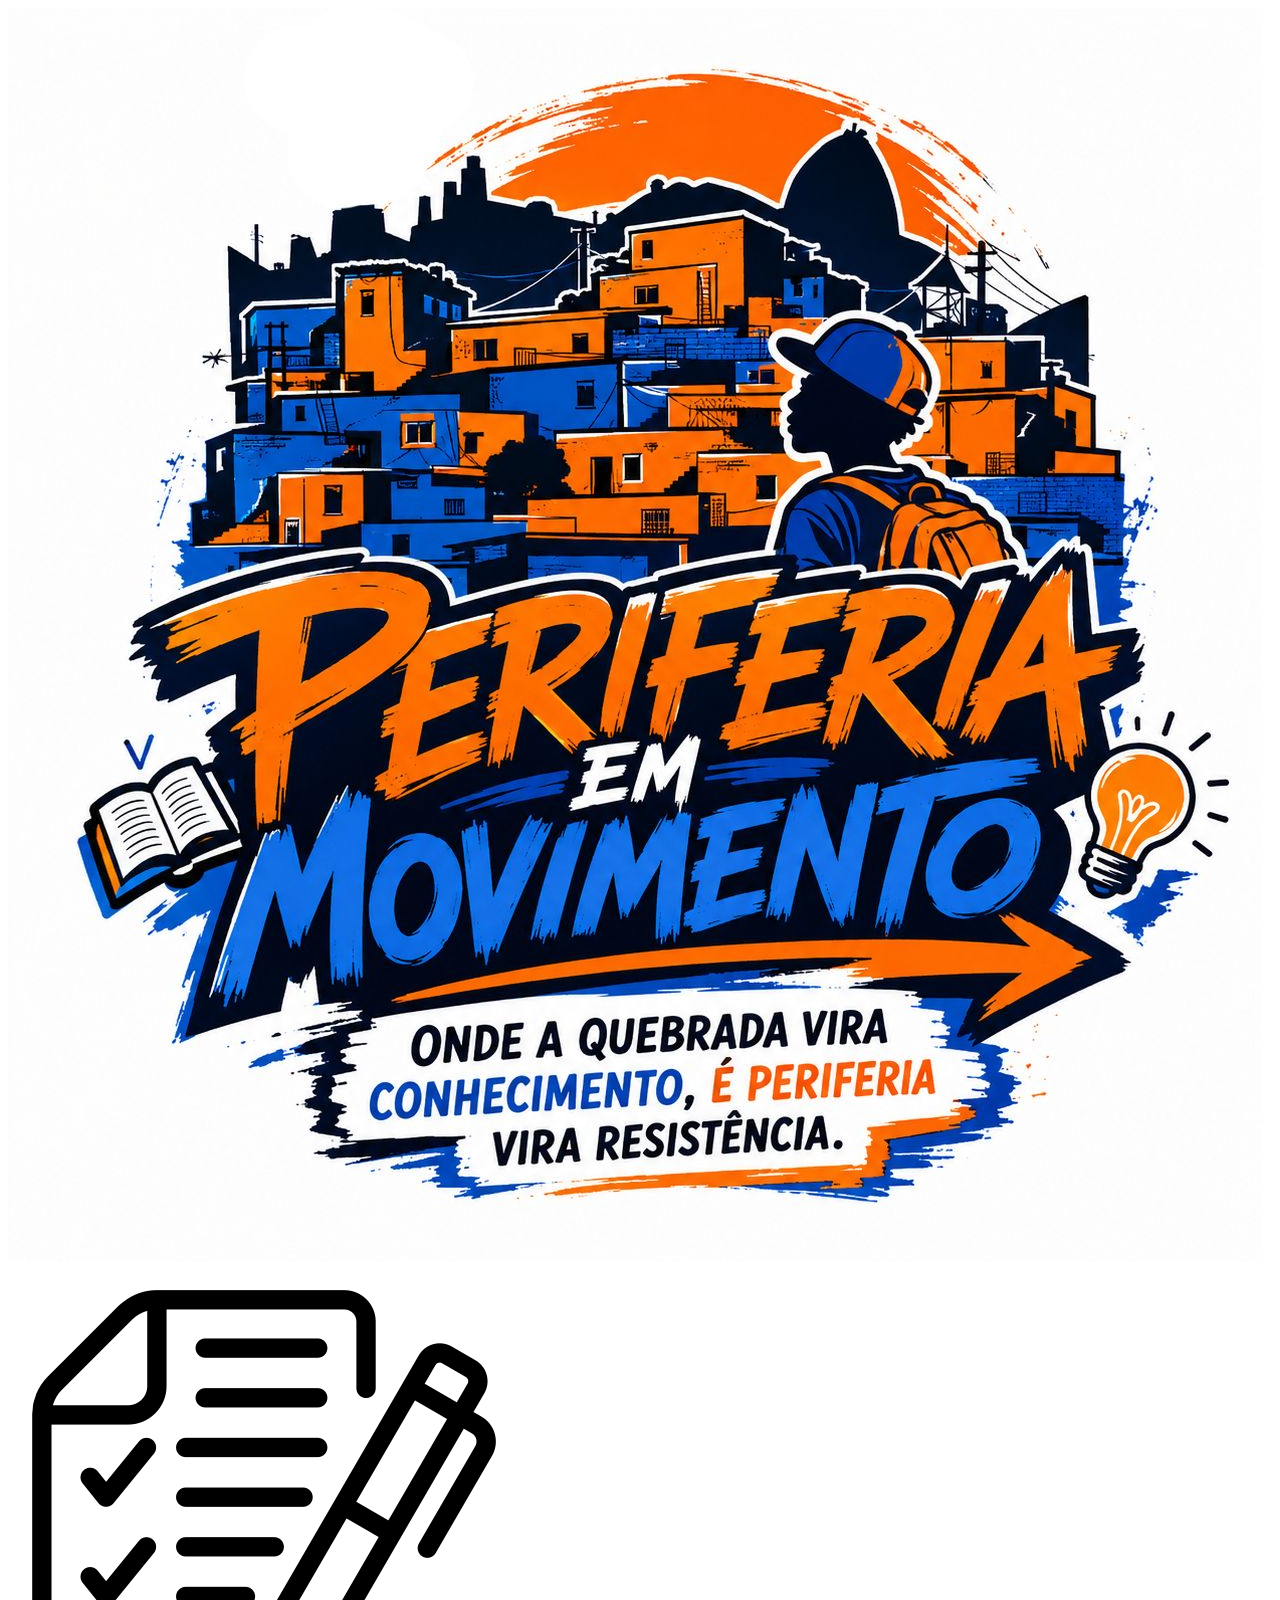
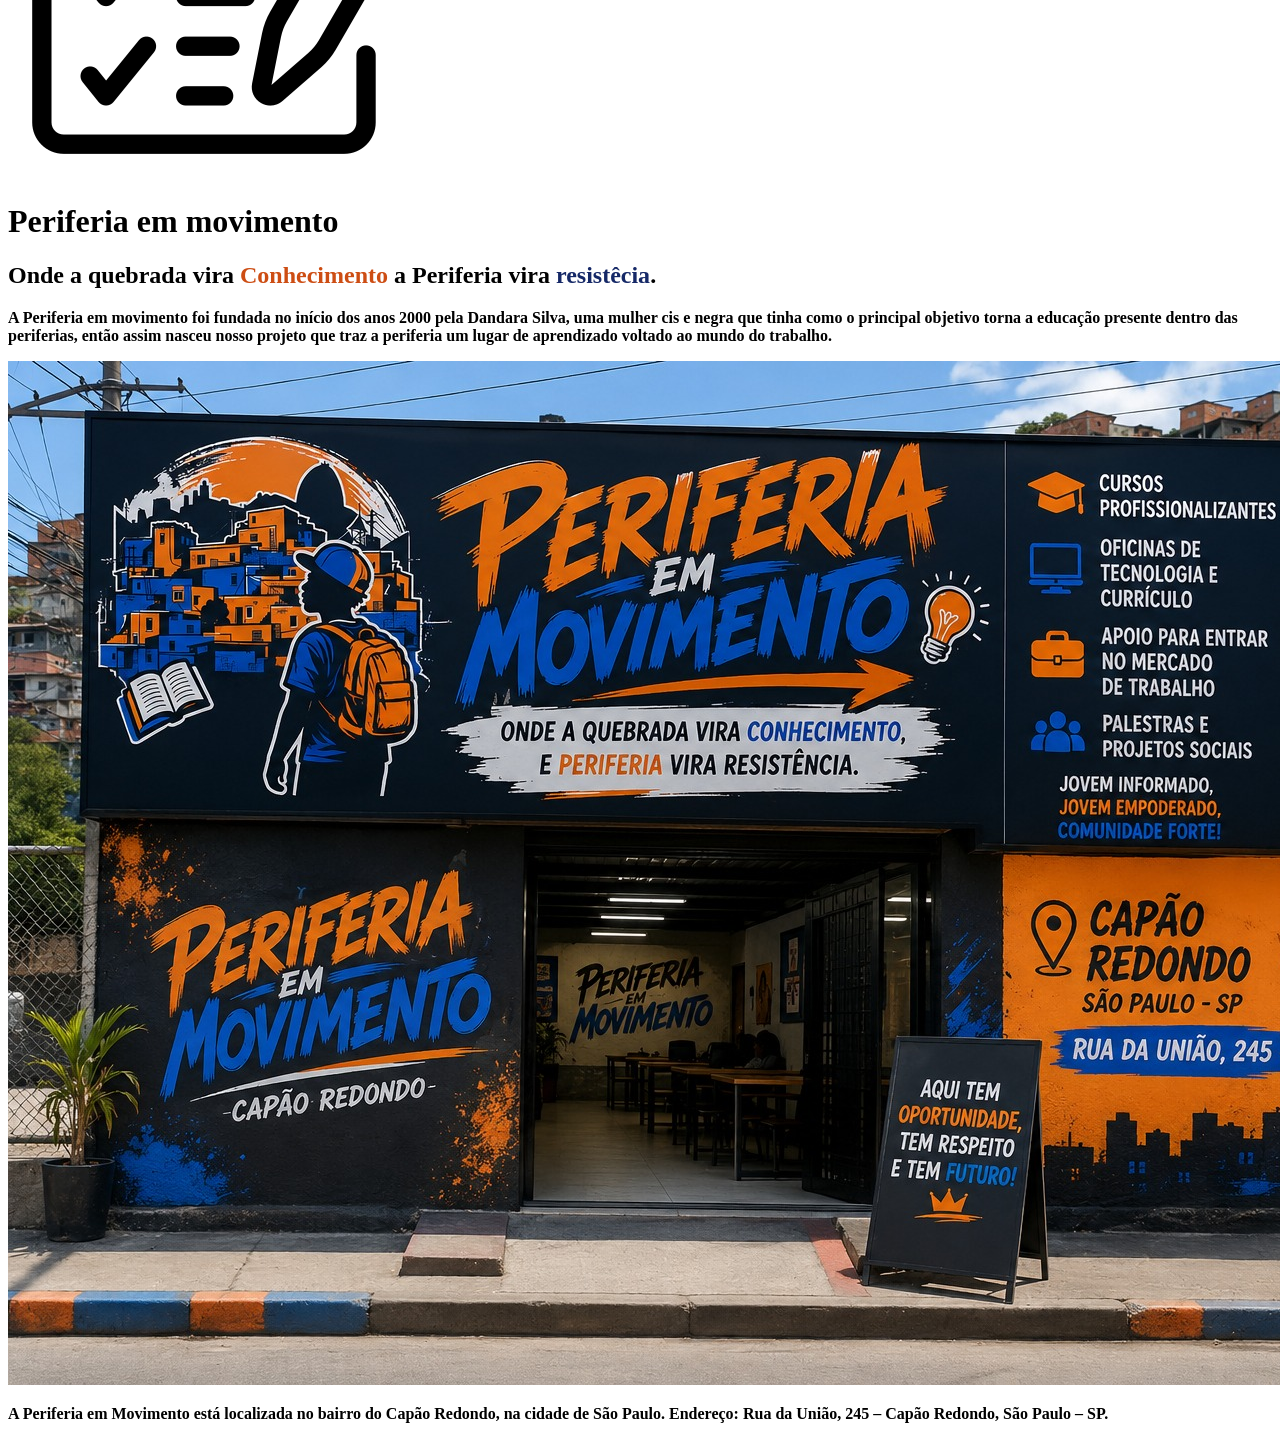
==== index.html @ 042cd393 "Update and rename periferia_index.html to index.html" ====
<!DOCTYPE html>
<html lang="pt-br">
<head>
    <meta charset="UTF-8">
    <meta name="viewport" content="width=device-width, initial-scale=1.0">
    <link rel="stylesheet" href="index.css">
    <link rel="shortcut icon" href="img.perferia/periferia.fundo.jpeg" type="image/x-icon">
    <title>Periferia em Movimento</title>
</head>
<body>
    <header>
        <nav>
            <img src="img.perferia/periferia.slogan.jpeg" alt="Slogan">
            <a href="periferia.html"><img src="img.perferia/lista-de-controle.png" alt="lista
                "></a>
        </nav>
    </header>
    <h1>Periferia em movimento</h1>
   <h2>Onde a quebrada vira <span style="color:  #cd4d13;">Conhecimento</span> a Periferia vira  <span style="color: #152867;">resistêcia</span>.</h2>
   <p> <strong>A Periferia em movimento foi fundada no início dos anos 2000 pela Dandara Silva, uma mulher cis e negra que tinha como o principal objetivo torna a educação presente dentro das periferias, então assim nasceu nosso projeto que traz a periferia um lugar de aprendizado voltado ao mundo do trabalho.</strong></p>
  <div class="local">
   <img class="loja" src="img.perferia/periferia.loja.jpeg" alt="loja">
   </div>
   <p><strong>A Periferia em Movimento está localizada no bairro do Capão Redondo, na cidade de São Paulo.

    Endereço: Rua da União, 245 – Capão Redondo, São Paulo – SP.
    
   </strong></p>
</body>
</html>
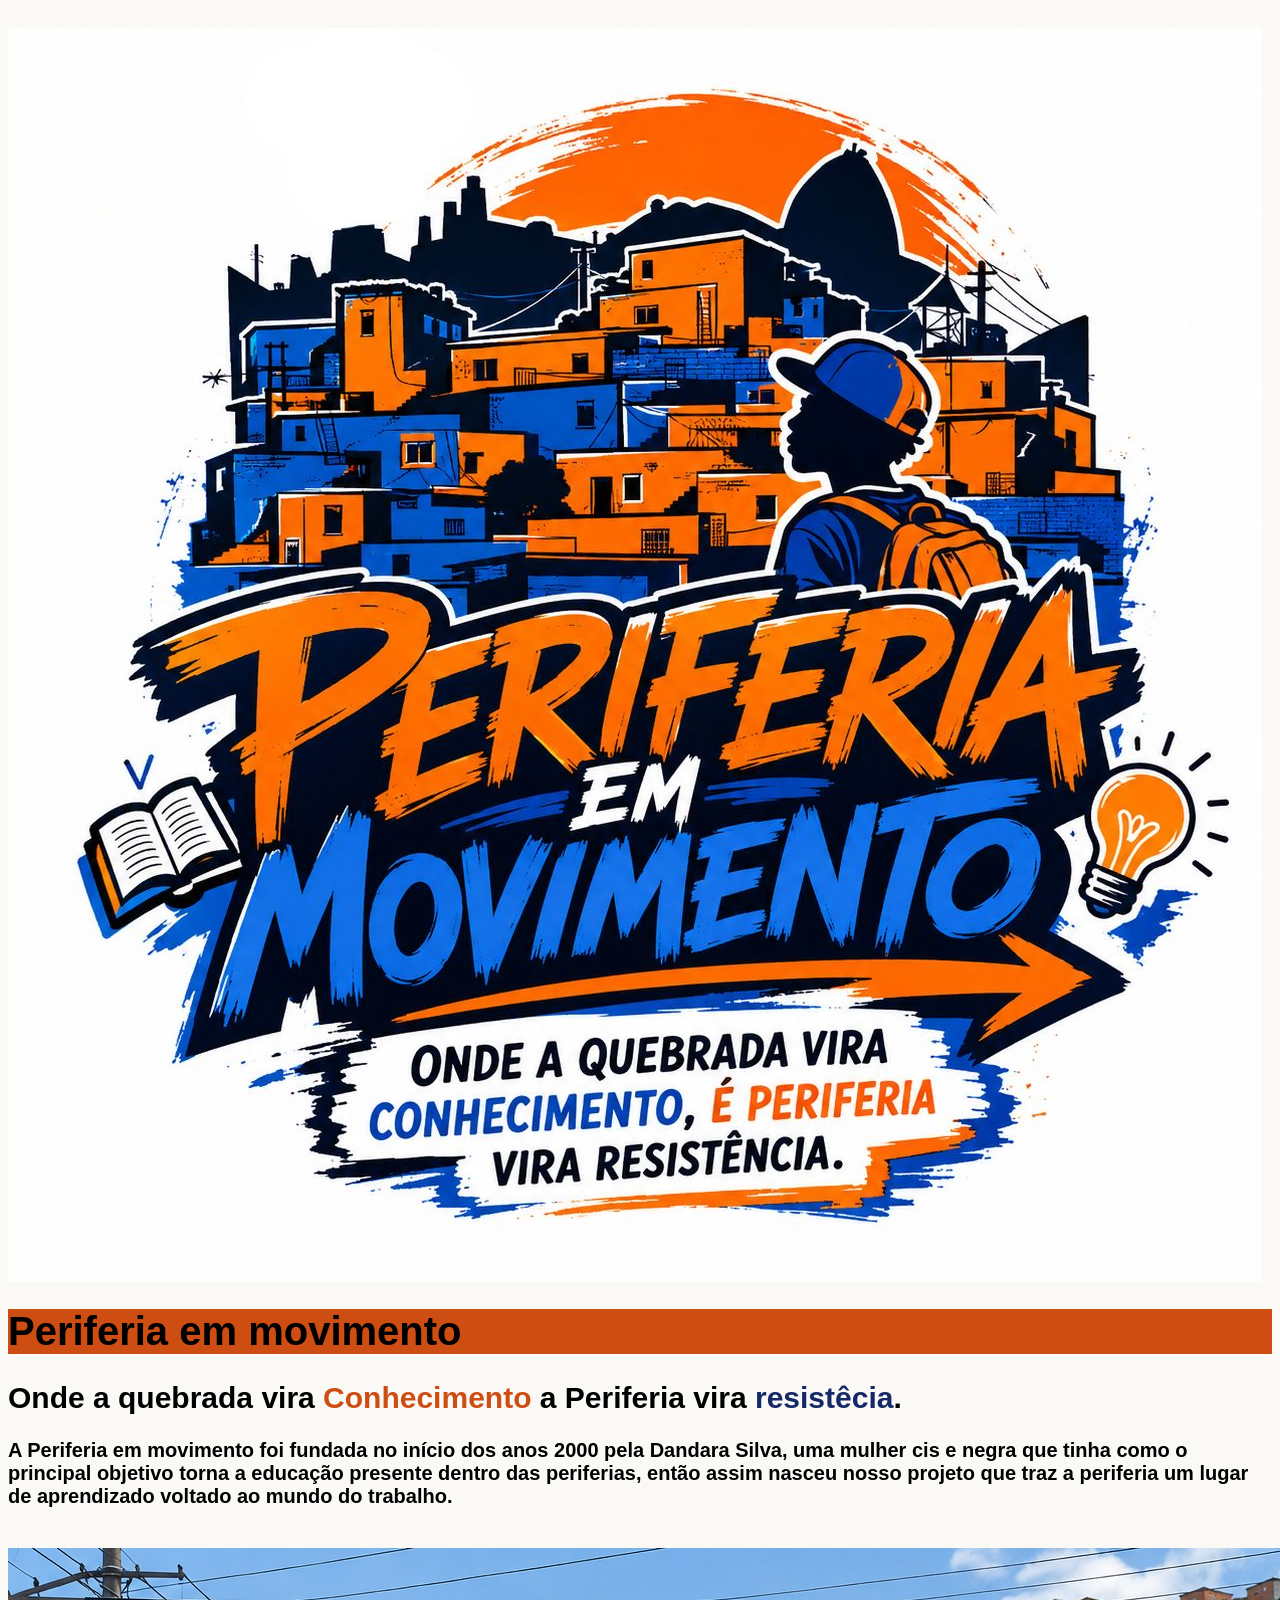
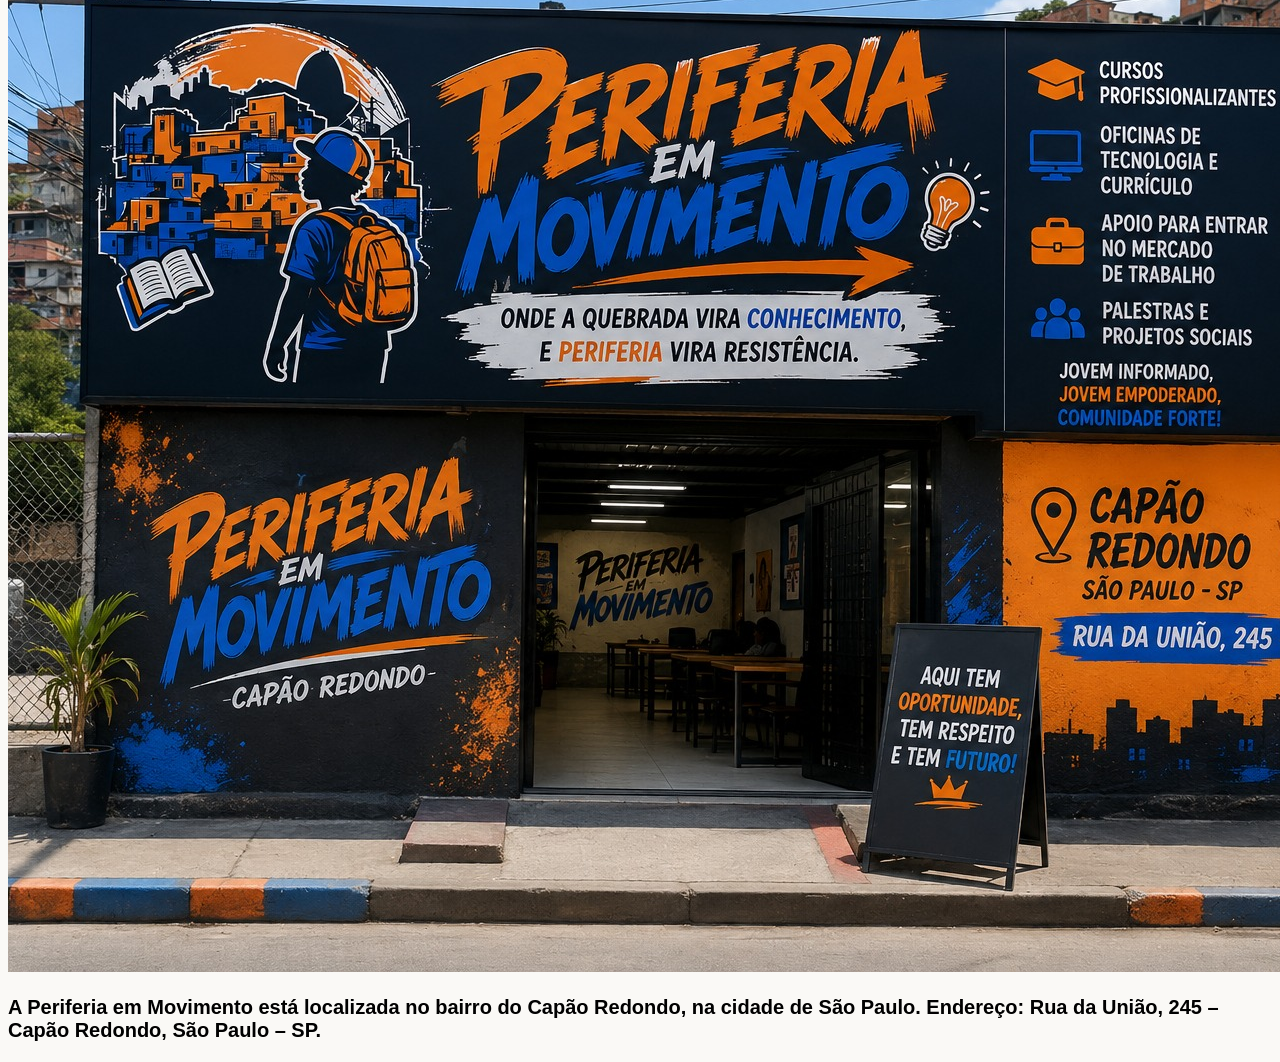
==== commit 06785309: "Update index.html" ====
--- a/index.html
+++ b/index.html
@@ -3,7 +3,7 @@
 <head>
     <meta charset="UTF-8">
     <meta name="viewport" content="width=device-width, initial-scale=1.0">
-    <link rel="stylesheet" href="index.css">
+    <link rel="stylesheet" href="style.css">
     <link rel="shortcut icon" href="img.perferia/periferia.fundo.jpeg" type="image/x-icon">
     <title>Periferia em Movimento</title>
 </head>
--- a/style.css
+++ b/style.css
@@ -0,0 +1,57 @@
+body {
+
+   background-color: #faf9f6;
+}
+
+h1 {
+
+   background-color: #cd4d13;
+
+}
+
+.tab table { 
+   border-radius: 15px;
+   display: flex;
+   padding: 30px;
+     
+   
+}
+
+
+td {
+   display: flex;
+}
+
+th {
+   display: flex;
+}
+
+.tab{
+   padding: px;
+   display: flex;
+}
+.img{
+   width: 125px;
+   height: 125px;
+   object-fit: cover
+}
+img{
+
+    padding-top: 20px;
+   
+}
+p{
+      font-family:Arial, Helvetica, sans-serif;
+      font-size: 20px;
+}
+h1{
+   font-size: 40px;
+   font-family: Arial, Helvetica, sans-serif;
+}
+h2{
+   font-size: 30px;
+   font-family: Arial, Helvetica, sans-serif;
+}
+nav{
+   display: flex;
+   justify-content: space-between;}
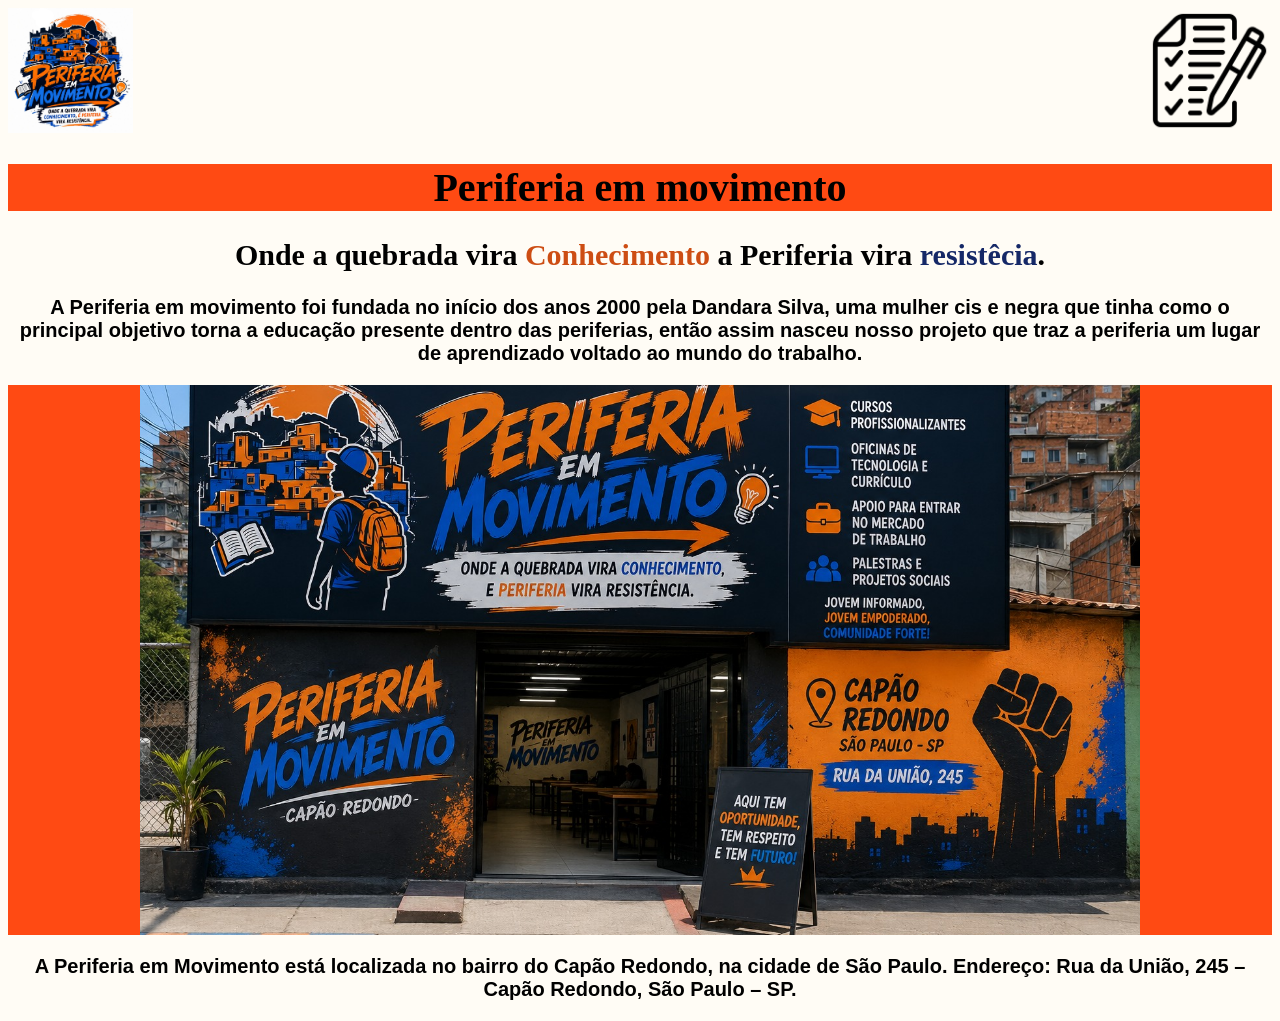
==== commit f570cf82: "Update index.html" ====
--- a/index.html
+++ b/index.html
@@ -3,7 +3,7 @@
 <head>
     <meta charset="UTF-8">
     <meta name="viewport" content="width=device-width, initial-scale=1.0">
-    <link rel="stylesheet" href="style.css">
+    <link rel="stylesheet" href="../style.css">
     <link rel="shortcut icon" href="img.perferia/periferia.fundo.jpeg" type="image/x-icon">
     <title>Periferia em Movimento</title>
 </head>
--- a/style.css
+++ b/style.css
@@ -1,57 +1,40 @@
-body {
-
-   background-color: #faf9f6;
+img{
+    width: 125px;
+    height: 125px;
+    object-fit: cover
 }
-
-h1 {
-
-   background-color: #cd4d13;
-
+h1{
+    background-color: #FF4A13;
+    text-align: center;
+    font-size: 40px;
 }
-
-.tab table { 
-   border-radius: 15px;
-   display: flex;
-   padding: 30px;
-     
+body{
+    background-color: #fffcf5;
+}
+nav{
+    display: flex;
+    justify-content: space-between;
    
 }
-
-
-td {
-   display: flex;
+h2{
+    text-align: center;
+    font-size: 30px;
 }
-
-th {
-   display: flex;
+button{
+    height: 30px;
 }
-
-.tab{
-   padding: px;
-   display: flex;
+p{
+    font-family: Arial, Helvetica, sans-serif;
+    text-align: center;
+    font-size: 20px;
 }
-.img{
-   width: 125px;
-   height: 125px;
-   object-fit: cover
-}
-img{
-
-    padding-top: 20px;
+.loja{
+    width: 1000px;
+    height: 550px;
    
 }
-p{
-      font-family:Arial, Helvetica, sans-serif;
-      font-size: 20px;
+.local{
+    display: flex;
+    justify-content: center;
+    background-color: #FF4A13;
 }
-h1{
-   font-size: 40px;
-   font-family: Arial, Helvetica, sans-serif;
-}
-h2{
-   font-size: 30px;
-   font-family: Arial, Helvetica, sans-serif;
-}
-nav{
-   display: flex;
-   justify-content: space-between;}
